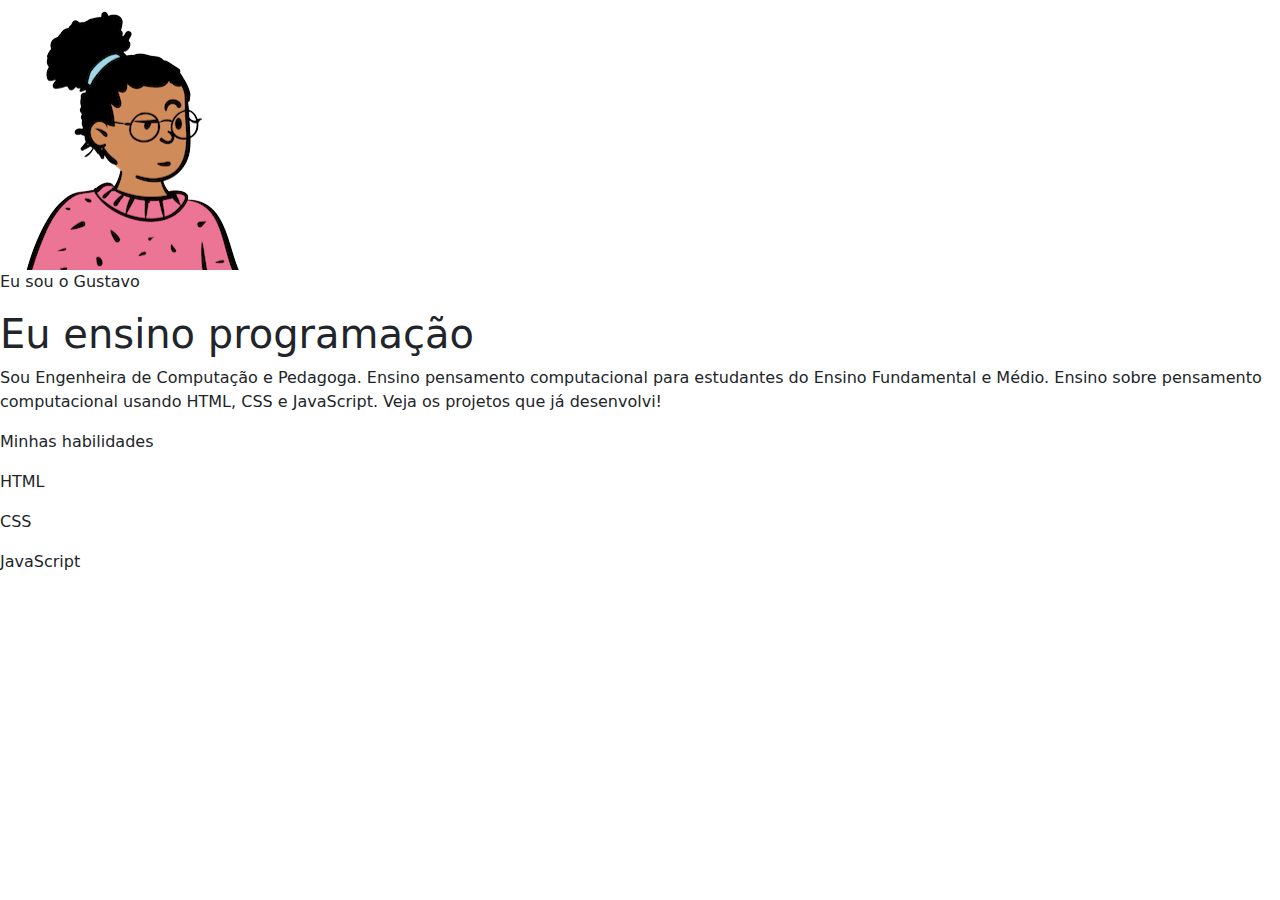
==== index.html @ 110b2adc "Add files via upload" ====
<!DOCTYPE html>
<html lang="pt-br">
<head>
    <meta charset="UTF-8">
    <meta http-equiv="X-UA-Compatible" content="IE=edge">
    <meta name="viewport" content="width=device-width, initial-scale=1.0">
    <link rel="stylesheet" href="style.css">
    <link href="https://cdn.jsdelivr.net/npm/bootstrap@5.3.3/dist/css/bootstrap.min.css" rel="stylesheet" integrity="sha384-QWTKZyjpPEjISv5WaRU9OFeRpok6YctnYmDr5pNlyT2bRjXh0JMhjY6hW+ALEwIH" crossorigin="anonymous">
    <title>Meu portfólio</title>
</head>
<body>
    <img src="imagens/avatar-perfil.png" alt="Avatar do Gustavo">
    <p>Eu sou o Gustavo</p>
    <h1>Eu ensino programação</h1>
    <p>Sou Engenheira de Computação e Pedagoga. Ensino pensamento computacional para estudantes do Ensino Fundamental e Médio. Ensino sobre pensamento computacional usando HTML, CSS e JavaScript. Veja os projetos que já desenvolvi!</p>
    <p>Minhas habilidades</p>
    <div>
        <p>HTML</p>
        <p>CSS</p>
        <p>JavaScript</p>
    </div>

    <script src="https://cdn.jsdelivr.net/npm/bootstrap@5.3.3/dist/js/bootstrap.bundle.min.js" integrity="sha384-YvpcrYf0tY3lHB60NNkmXc5s9fDVZLESaAA55NDzOxhy9GkcIdslK1eN7N6jIeHz" crossorigin="anonymous"></script>
</body>
</html>
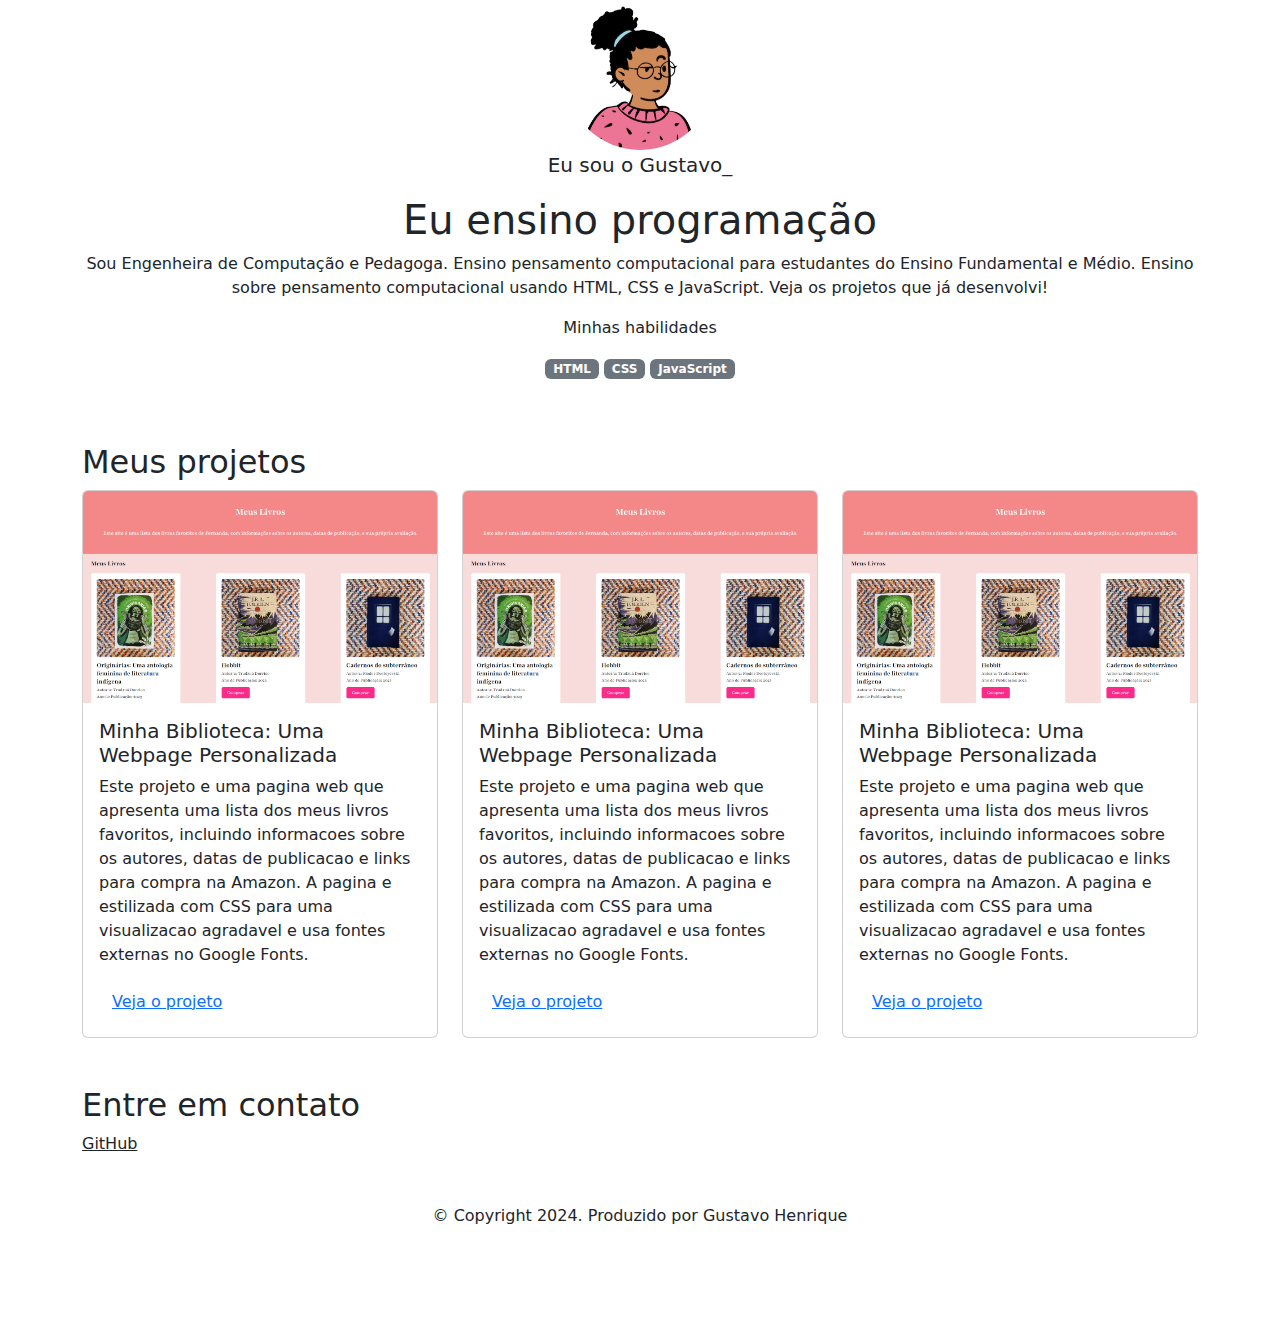
==== commit 0d73d2f3: "Add files via upload" ====
--- a/index.html
+++ b/index.html
@@ -9,17 +9,87 @@
     <title>Meu portfólio</title>
 </head>
 <body>
-    <img src="imagens/avatar-perfil.png" alt="Avatar do Gustavo">
-    <p>Eu sou o Gustavo</p>
+  <header class="container text-center">
+    <img class="rounded-circle" src="imagens/avatar-perfil.png" alt="Avatar do Gustavo" width="150px" height="150px">
+    <p class="lead">Eu sou o Gustavo_</p>
     <h1>Eu ensino programação</h1>
     <p>Sou Engenheira de Computação e Pedagoga. Ensino pensamento computacional para estudantes do Ensino Fundamental e Médio. Ensino sobre pensamento computacional usando HTML, CSS e JavaScript. Veja os projetos que já desenvolvi!</p>
     <p>Minhas habilidades</p>
     <div>
-        <p>HTML</p>
-        <p>CSS</p>
-        <p>JavaScript</p>
+        <p class="badge text-bg-secondary">HTML</p>
+        <p class="badge text-bg-secondary">CSS</p>
+        <p class="badge text-bg-secondary">JavaScript</p>
     </div>
 
     <script src="https://cdn.jsdelivr.net/npm/bootstrap@5.3.3/dist/js/bootstrap.bundle.min.js" integrity="sha384-YvpcrYf0tY3lHB60NNkmXc5s9fDVZLESaAA55NDzOxhy9GkcIdslK1eN7N6jIeHz" crossorigin="anonymous"></script>
+    </header>
+    
+    <main class="container mt-5">
+      <h2>Meus projetos</h2>
+      <div class="row">
+        <!-- Projeto 1 -->
+        <div class="col-md-4">
+          <div class="card">
+  <img src="imagens/projeto-1.png" class="card-img-top" alt="imagem do projeto">
+  <div class="card-body">
+    <h5 class="card-title">Minha Biblioteca: Uma Webpage Personalizada</h5>
+    <p class="card-text">Este projeto e uma pagina web que apresenta uma lista dos meus livros favoritos, incluindo informacoes sobre os autores, datas de publicacao e links para compra na Amazon. A pagina e estilizada com CSS para uma visualizacao agradavel e usa fontes externas no Google Fonts.</p>
+    <button type="button" class="btn btn-link" data-bs-toggle="modal" data-bs-target="#Modal1">Veja o projeto</button>
+  </div>
+</div>
+        </div>
+        <!-- Projeto 2 -->
+        <div class="col-md-4">
+          <div class="card">
+  <img src="imagens/projeto-1.png" class="card-img-top" alt="imagem do projeto">
+  <div class="card-body">
+    <h5 class="card-title">Minha Biblioteca: Uma Webpage Personalizada</h5>
+    <p class="card-text">Este projeto e uma pagina web que apresenta uma lista dos meus livros favoritos, incluindo informacoes sobre os autores, datas de publicacao e links para compra na Amazon. A pagina e estilizada com CSS para uma visualizacao agradavel e usa fontes externas no Google Fonts.</p>
+    <button type="button" class="btn btn-link" data-bs-toggle="modal" data-bs-target="#Modal2">Veja o projeto</button>
+  </div>
+</div>
+        </div>
+        
+        <!-- Projeto 3 -->
+        <div class="col-md-4">
+          <div class="card">
+  <img src="imagens/projeto-1.png" class="card-img-top" alt="imagem do projeto">
+  <div class="card-body">
+    <h5 class="card-title">Minha Biblioteca: Uma Webpage Personalizada</h5>
+    <p class="card-text">Este projeto e uma pagina web que apresenta uma lista dos meus livros favoritos, incluindo informacoes sobre os autores, datas de publicacao e links para compra na Amazon. A pagina e estilizada com CSS para uma visualizacao agradavel e usa fontes externas no Google Fonts.</p>
+    <button type="button" class="btn btn-link" data-bs-toggle="modal" data-bs-target="#Modal3">Veja o projeto</button>
+  </div>
+</div>
+        </div>
+        
+      </div>
+    </main>
+    <!--Modal 1-->
+    <div class="modal" id="Modal1" tabindex="-1">
+  <div class="modal-dialog">
+    <div class="modal-content">
+      <div class="modal-header">
+        <h5 class="modal-title">Minha Biblioteca: Uma Webpage Personalizada</h5>
+        <button type="button" class="btn-close" data-bs-dismiss="modal" aria-label="Close"></button>
+      </div>
+      <div class="modal-body">
+        <p>Modal body text goes here.</p>
+        <img src="imagens/projeto-1.png" alt="Imagem representativa">
+      </div>
+      <div class="modal-footer">
+        <a href="">Ver projeto ao vivo</a>
+        <a href="">Ver codigo do projeto</a>
+      </div>
+    </div>
+  </div>
+</div>
+    
+    <footer class="container py-5">
+      <h2>Entre em contato</h2>
+      <div>
+        <a href="https://github.com/morkzzz">GitHub</a>
+        <p class="my-5 text-center">© Copyright 2024. Produzido por Gustavo Henrique</p>
+      </div>
+    </footer>
 </body>
 </html>--- a/style.css
+++ b/style.css
@@ -0,0 +1,25 @@
+@import url('https://fonts.googleapis.com/css2?family=Chakra+Petch:ital,wght@0,300;0,400;0,500;0,600;0,700;1,300;1,400;1,500;1,600;1,700&display=swap');
+</style>
+
+:root{
+  --cor-principal:  #6E859F;
+  --cor-secundaria:  #284260;
+  --cor-destaque:  #C92BFC;
+}
+
+body{
+  font-family: 'Chakra Petch', Sans-Serif;
+}
+
+h1, h2, h5{
+  color: var(--cor-secundaria);
+  font-weight: 700;
+}
+
+footer a{
+  color: var(--cor-principal);
+}
+
+footer a:houver{
+  color: var(--cor-destaque);
+}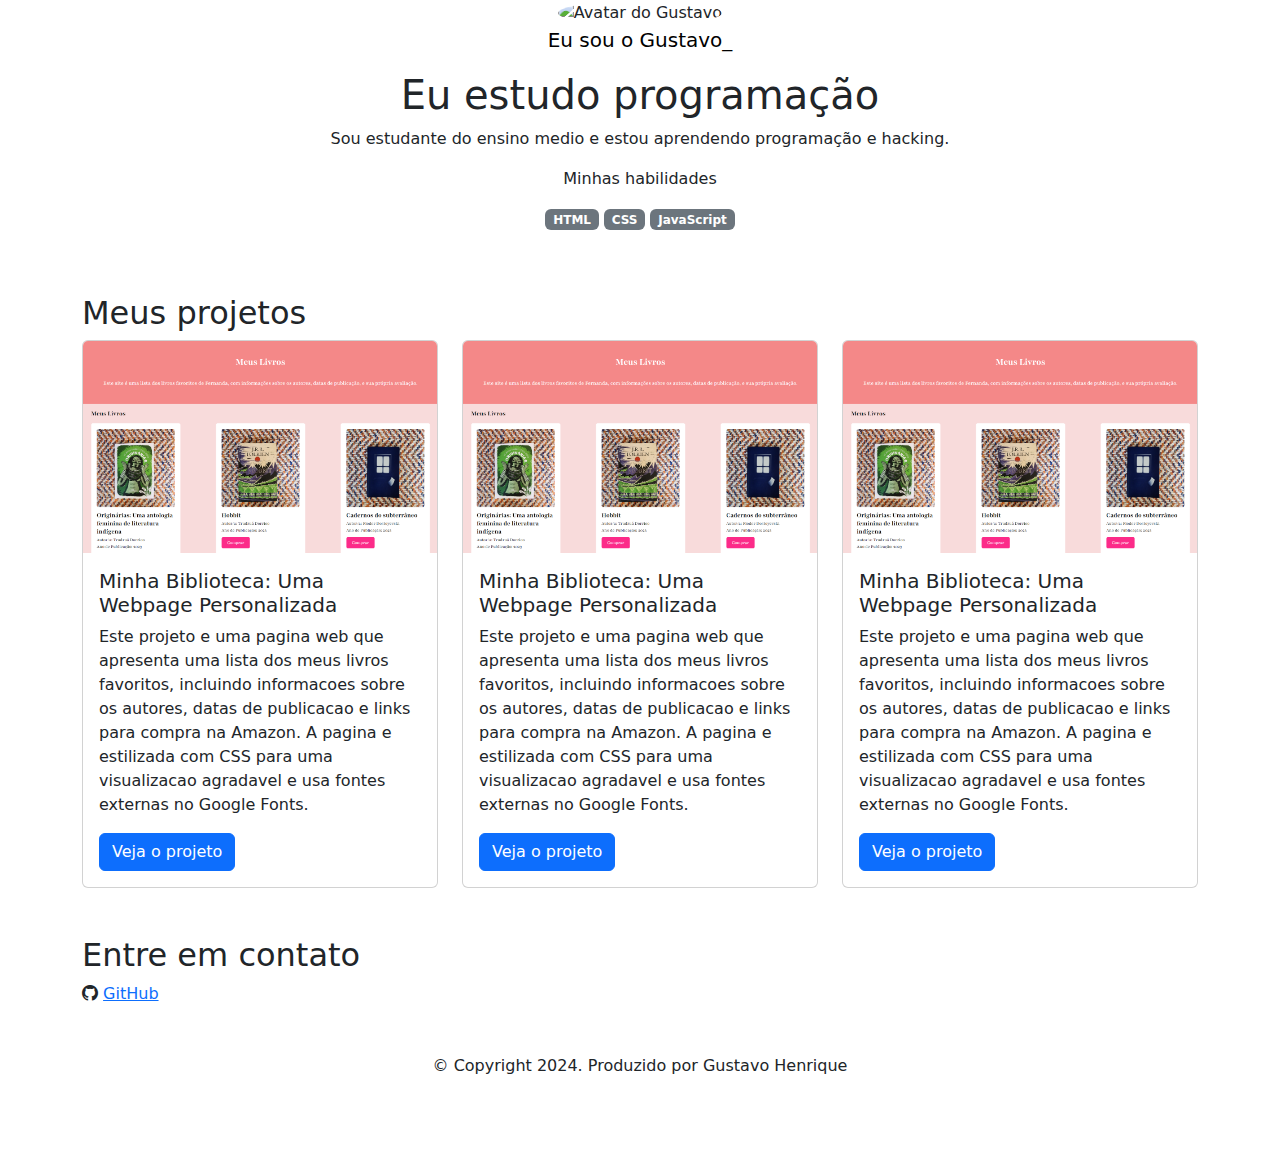
==== commit ecb65b92: "Add files via upload" ====
--- a/index.html
+++ b/index.html
@@ -6,14 +6,16 @@
     <meta name="viewport" content="width=device-width, initial-scale=1.0">
     <link rel="stylesheet" href="style.css">
     <link href="https://cdn.jsdelivr.net/npm/bootstrap@5.3.3/dist/css/bootstrap.min.css" rel="stylesheet" integrity="sha384-QWTKZyjpPEjISv5WaRU9OFeRpok6YctnYmDr5pNlyT2bRjXh0JMhjY6hW+ALEwIH" crossorigin="anonymous">
+    <link rel="stylesheet" href="https://cdn.jsdelivr.net/npm/bootstrap-icons@1.11.3/font/bootstrap-icons.min.css">
     <title>Meu portfólio</title>
 </head>
 <body>
+  
   <header class="container text-center">
-    <img class="rounded-circle" src="imagens/avatar-perfil.png" alt="Avatar do Gustavo" width="150px" height="150px">
+    <img class="rounded-circle" src="imagens/2233.jpg" alt="Avatar do Gustavo" width="125px" height="125px">
     <p class="lead">Eu sou o Gustavo_</p>
-    <h1>Eu ensino programação</h1>
-    <p>Sou Engenheira de Computação e Pedagoga. Ensino pensamento computacional para estudantes do Ensino Fundamental e Médio. Ensino sobre pensamento computacional usando HTML, CSS e JavaScript. Veja os projetos que já desenvolvi!</p>
+    <h1>Eu estudo programação</h1>
+    <p>Sou estudante do ensino medio e estou aprendendo programação e hacking.</p>
     <p>Minhas habilidades</p>
     <div>
         <p class="badge text-bg-secondary">HTML</p>
@@ -34,7 +36,7 @@
   <div class="card-body">
     <h5 class="card-title">Minha Biblioteca: Uma Webpage Personalizada</h5>
     <p class="card-text">Este projeto e uma pagina web que apresenta uma lista dos meus livros favoritos, incluindo informacoes sobre os autores, datas de publicacao e links para compra na Amazon. A pagina e estilizada com CSS para uma visualizacao agradavel e usa fontes externas no Google Fonts.</p>
-    <button type="button" class="btn btn-link" data-bs-toggle="modal" data-bs-target="#Modal1">Veja o projeto</button>
+    <button type="button" class="btn btn-primary" data-bs-toggle="modal" data-bs-target="#Modal1">Veja o projeto</button>
   </div>
 </div>
         </div>
@@ -45,7 +47,7 @@
   <div class="card-body">
     <h5 class="card-title">Minha Biblioteca: Uma Webpage Personalizada</h5>
     <p class="card-text">Este projeto e uma pagina web que apresenta uma lista dos meus livros favoritos, incluindo informacoes sobre os autores, datas de publicacao e links para compra na Amazon. A pagina e estilizada com CSS para uma visualizacao agradavel e usa fontes externas no Google Fonts.</p>
-    <button type="button" class="btn btn-link" data-bs-toggle="modal" data-bs-target="#Modal2">Veja o projeto</button>
+    <button type="button" class="btn btn-primary" data-bs-toggle="modal" data-bs-target="#Modal2">Veja o projeto</button>
   </div>
 </div>
         </div>
@@ -57,7 +59,7 @@
   <div class="card-body">
     <h5 class="card-title">Minha Biblioteca: Uma Webpage Personalizada</h5>
     <p class="card-text">Este projeto e uma pagina web que apresenta uma lista dos meus livros favoritos, incluindo informacoes sobre os autores, datas de publicacao e links para compra na Amazon. A pagina e estilizada com CSS para uma visualizacao agradavel e usa fontes externas no Google Fonts.</p>
-    <button type="button" class="btn btn-link" data-bs-toggle="modal" data-bs-target="#Modal3">Veja o projeto</button>
+    <button type="button" class="btn btn-primary" data-bs-toggle="modal" data-bs-target="#Modal3">Veja o projeto</button>
   </div>
 </div>
         </div>
@@ -74,22 +76,64 @@
       </div>
       <div class="modal-body">
         <p>Modal body text goes here.</p>
-        <img src="imagens/projeto-1.png" alt="Imagem representativa">
+        <img src="imagens/projeto-1.png" alt="Imagem representativa" width="311px" height="200px">
       </div>
       <div class="modal-footer">
-        <a href="">Ver projeto ao vivo</a>
-        <a href="">Ver codigo do projeto</a>
+        <a href=""><button type="button" class="btn btn-primary">Sair</button></a>
+        <a href=""><button type="button" class="btn btn-primary">Ver Projeto</button></a>
       </div>
     </div>
   </div>
 </div>
+
+<!--modal 2-->
+<div class="modal" id="Modal2" tabindex="-1">
+  <div class="modal-dialog">
+    <div class="modal-content">
+      <div class="modal-header">
+        <h5 class="modal-title">Minha Biblioteca: Uma Webpage Personalizada</h5>
+        <button type="button" class="btn-close" data-bs-dismiss="modal" aria-label="Close"></button>
+      </div>
+      <div class="modal-body">
+        <p>Modal body text goes here.</p>
+        <img src="imagens/projeto-1.png" alt="Imagem representativa" width="311px" height="200px">
+      </div>
+      <div class="modal-footer">
+        <a href=""><button type="button" class="btn btn-primary">Sair</button></a>
+        <a href=""><button type="button" class="btn btn-primary">Ver Projeto</button></a>
+      </div>
+    </div>
+  </div>
+</div>
+
+<!--modal 3-->
+<div class="modal" id="Modal3" tabindex="-1">
+  <div class="modal-dialog">
+    <div class="modal-content">
+      <div class="modal-header">
+        <h5 class="modal-title">Minha Biblioteca: Uma Webpage Personalizada</h5>
+        <button type="button" class="btn-close" data-bs-dismiss="modal" aria-label="Close"></button>
+      </div>
+      <div class="modal-body">
+        <p>Modal body text goes here.</p>
+        <img src="imagens/projeto-1.png" alt="Imagem representativa" width="311px" height="200px">
+      </div>
+      <div class="modal-footer">
+        <a href=""><button type="button" class="btn btn-primary">Sair</button></a>
+        <a href=""><button type="button" class="btn btn-primary">Ver Projeto</button></a>
+      </div>
+    </div>
+  </div>
+</div>
+
     
     <footer class="container py-5">
       <h2>Entre em contato</h2>
       <div>
+        <i class="bi bi-github"></i>
         <a href="https://github.com/morkzzz">GitHub</a>
+        </div>
         <p class="my-5 text-center">© Copyright 2024. Produzido por Gustavo Henrique</p>
-      </div>
     </footer>
 </body>
 </html>--- a/style.css
+++ b/style.css
@@ -1,25 +1,30 @@
 @import url('https://fonts.googleapis.com/css2?family=Chakra+Petch:ital,wght@0,300;0,400;0,500;0,600;0,700;1,300;1,400;1,500;1,600;1,700&display=swap');
-</style>
 
-:root{
-  --cor-principal:  #6E859F;
-  --cor-secundaria:  #284260;
-  --cor-destaque:  #C92BFC;
+:root {
+  --cor-principal: #6E859F;
+  --cor-secundaria: #284260;
+  --cor-destaque: black;
 }
 
-body{
+body {
   font-family: 'Chakra Petch', Sans-Serif;
+  color: var(--cor-principal);
 }
 
-h1, h2, h5{
+h1, h2, h5 {
   color: var(--cor-secundaria);
   font-weight: 700;
 }
 
-footer a{
+.lead, .btn-link {
+  color: var(--cor-destaque);
+  font-weight: 700;
+}
+
+footer a, .btn-link:houver {
   color: var(--cor-principal);
 }
 
-footer a:houver{
+a:houver {
   color: var(--cor-destaque);
 }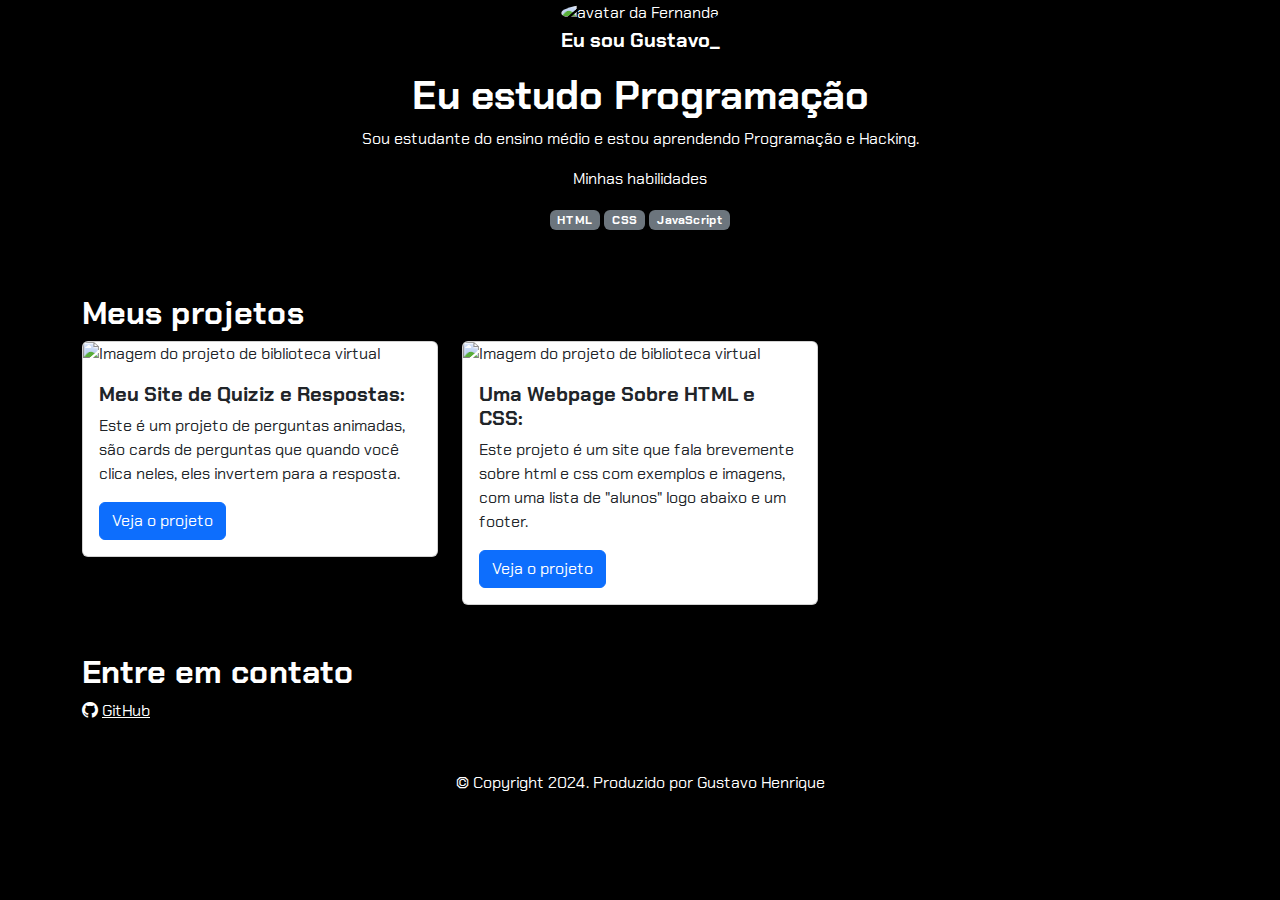
==== commit 2120cfae: "Add files via upload" ====
--- a/index.html
+++ b/index.html
@@ -1,139 +1,136 @@
 <!DOCTYPE html>
 <html lang="pt-br">
+
 <head>
-    <meta charset="UTF-8">
-    <meta http-equiv="X-UA-Compatible" content="IE=edge">
-    <meta name="viewport" content="width=device-width, initial-scale=1.0">
-    <link rel="stylesheet" href="style.css">
-    <link href="https://cdn.jsdelivr.net/npm/bootstrap@5.3.3/dist/css/bootstrap.min.css" rel="stylesheet" integrity="sha384-QWTKZyjpPEjISv5WaRU9OFeRpok6YctnYmDr5pNlyT2bRjXh0JMhjY6hW+ALEwIH" crossorigin="anonymous">
-    <link rel="stylesheet" href="https://cdn.jsdelivr.net/npm/bootstrap-icons@1.11.3/font/bootstrap-icons.min.css">
-    <title>Meu portfólio</title>
+  <meta charset="UTF-8">
+  <meta name="viewport" content="width=device-width, initial-scale=1.0">
+  <link href="https://cdn.jsdelivr.net/npm/bootstrap@5.3.2/dist/css/bootstrap.min.css" rel="stylesheet">
+  <link rel="stylesheet" href="https://cdn.jsdelivr.net/npm/bootstrap-icons@1.11.3/font/bootstrap-icons.min.css">
+  <link rel="stylesheet" href="style.css">
+  <title>Meu portfólio</title>
 </head>
+
 <body>
-  
   <header class="container text-center">
-    <img class="rounded-circle" src="imagens/2233.jpg" alt="Avatar do Gustavo" width="125px" height="125px">
-    <p class="lead">Eu sou o Gustavo_</p>
-    <h1>Eu estudo programação</h1>
-    <p>Sou estudante do ensino medio e estou aprendendo programação e hacking.</p>
-    <p>Minhas habilidades</p>
+    <img src="img/2233.jpg" alt="avatar da Fernanda" class="rounded-circle" width="150" height="150"
+    srcset="">
+    <p class="lead">
+      Eu sou Gustavo_
+    </p>
+    <h1>Eu estudo Programação</h1>
+    <p>
+      Sou estudante do ensino médio e estou aprendendo Programação e Hacking.
+    </p>
+    <p>
+      Minhas habilidades
+    </p>
     <div>
-        <p class="badge text-bg-secondary">HTML</p>
-        <p class="badge text-bg-secondary">CSS</p>
-        <p class="badge text-bg-secondary">JavaScript</p>
+      <p class="badge bg-secondary">
+        HTML
+      </p>
+      <p class="badge bg-secondary">
+        CSS
+      </p>
+      <p class="badge bg-secondary">
+        JavaScript
+      </p>
     </div>
+  </header>
+  <main class="container mt-5">
+    <h2>Meus projetos</h2>
+    <div class="row">
 
-    <script src="https://cdn.jsdelivr.net/npm/bootstrap@5.3.3/dist/js/bootstrap.bundle.min.js" integrity="sha384-YvpcrYf0tY3lHB60NNkmXc5s9fDVZLESaAA55NDzOxhy9GkcIdslK1eN7N6jIeHz" crossorigin="anonymous"></script>
-    </header>
-    
-    <main class="container mt-5">
-      <h2>Meus projetos</h2>
-      <div class="row">
-        <!-- Projeto 1 -->
-        <div class="col-md-4">
-          <div class="card">
-  <img src="imagens/projeto-1.png" class="card-img-top" alt="imagem do projeto">
-  <div class="card-body">
-    <h5 class="card-title">Minha Biblioteca: Uma Webpage Personalizada</h5>
-    <p class="card-text">Este projeto e uma pagina web que apresenta uma lista dos meus livros favoritos, incluindo informacoes sobre os autores, datas de publicacao e links para compra na Amazon. A pagina e estilizada com CSS para uma visualizacao agradavel e usa fontes externas no Google Fonts.</p>
-    <button type="button" class="btn btn-primary" data-bs-toggle="modal" data-bs-target="#Modal1">Veja o projeto</button>
-  </div>
-</div>
+      <!-- Projeto 1 -->
+      <div class="col-md-4">
+        <div class="card">
+          <img src="img/IMG-202.jpg" class="card-img-top" alt="Imagem do projeto de biblioteca virtual">
+          <div class="card-body">
+            <h5 class="card-title">Meu Site de Quiziz e Respostas:</h5>
+            <p class="card-text">
+              Este é um projeto de perguntas animadas, são cards de perguntas que quando você clica neles, eles invertem para a resposta.
+            </p>
+            <button type="button" class="btn btn-primary" data-bs-toggle="modal" data-bs-target="#modal1">Veja
+              o projeto</button>
+          </div>
         </div>
-        <!-- Projeto 2 -->
-        <div class="col-md-4">
-          <div class="card">
-  <img src="imagens/projeto-1.png" class="card-img-top" alt="imagem do projeto">
-  <div class="card-body">
-    <h5 class="card-title">Minha Biblioteca: Uma Webpage Personalizada</h5>
-    <p class="card-text">Este projeto e uma pagina web que apresenta uma lista dos meus livros favoritos, incluindo informacoes sobre os autores, datas de publicacao e links para compra na Amazon. A pagina e estilizada com CSS para uma visualizacao agradavel e usa fontes externas no Google Fonts.</p>
-    <button type="button" class="btn btn-primary" data-bs-toggle="modal" data-bs-target="#Modal2">Veja o projeto</button>
-  </div>
-</div>
+      </div>
+      <!-- Projeto 2 -->
+      <div class="col-md-4">
+        <div class="card">
+          <img src="img/IMG-2024.jpg" class="card-img-top" alt="Imagem do projeto de biblioteca virtual">
+          <div class="card-body">
+            <h5 class="card-title">Uma Webpage Sobre HTML e CSS:</h5>
+            <p class="card-text">
+              Este projeto é um site que fala brevemente sobre html e css com exemplos e imagens, com uma lista de "alunos" logo abaixo e um footer.
+            </p>
+            <button type="button" class="btn btn-primary" data-bs-toggle="modal" data-bs-target="#modal2">Veja
+              o projeto</button>
+          </div>
         </div>
-        
-        <!-- Projeto 3 -->
-        <div class="col-md-4">
-          <div class="card">
-  <img src="imagens/projeto-1.png" class="card-img-top" alt="imagem do projeto">
-  <div class="card-body">
-    <h5 class="card-title">Minha Biblioteca: Uma Webpage Personalizada</h5>
-    <p class="card-text">Este projeto e uma pagina web que apresenta uma lista dos meus livros favoritos, incluindo informacoes sobre os autores, datas de publicacao e links para compra na Amazon. A pagina e estilizada com CSS para uma visualizacao agradavel e usa fontes externas no Google Fonts.</p>
-    <button type="button" class="btn btn-primary" data-bs-toggle="modal" data-bs-target="#Modal3">Veja o projeto</button>
-  </div>
-</div>
+      </div>
+
+    </div>
+  </main>
+
+  <!-- Modal 1 -->
+  <div class="modal" id="modal1" tabindex="-1">
+    <div class="modal-dialog">
+      <div class="modal-content">
+        <div class="modal-header">
+          <h5 class="modal-title">Meu Site de Quiziz e Respostas:</h5>
+          <button type="button" class="btn-close" data-bs-dismiss="modal" aria-label="Close"></button>
         </div>
-        
-      </div>
-    </main>
-    <!--Modal 1-->
-    <div class="modal" id="Modal1" tabindex="-1">
-  <div class="modal-dialog">
-    <div class="modal-content">
-      <div class="modal-header">
-        <h5 class="modal-title">Minha Biblioteca: Uma Webpage Personalizada</h5>
-        <button type="button" class="btn-close" data-bs-dismiss="modal" aria-label="Close"></button>
-      </div>
-      <div class="modal-body">
-        <p>Modal body text goes here.</p>
-        <img src="imagens/projeto-1.png" alt="Imagem representativa" width="311px" height="200px">
-      </div>
-      <div class="modal-footer">
-        <a href=""><button type="button" class="btn btn-primary">Sair</button></a>
-        <a href=""><button type="button" class="btn btn-primary">Ver Projeto</button></a>
+        <div class="modal-body">
+          <p>
+            O projeto é uma página web criada com HTML e CSS, destinada a exibir uma lista de perguntas e respostas. O objetivo é criar um ambiente virtual onde seja possível aprender mais sobre conhecimentos gerais, fornecendo uma resposta breve de cada pergunta.
+          </p>
+          <img src="img/IMG-202.jpg" alt="Imagem representativa do projeto de uma biblioteca online" width="100%">
+        </div>
+        <div class="modal-footer">
+          <a href="https://morkzzz.github.io/3tri/"><button type="button" class="btn btn-primary">Ver projeto ao vivo</button></a>
+          <a href="https://github.com/morkzzz/3tri.git"><button type="button" class="btn btn-primary">Ver código do projeto</button></a>
+        </div>
       </div>
     </div>
   </div>
-</div>
 
-<!--modal 2-->
-<div class="modal" id="Modal2" tabindex="-1">
-  <div class="modal-dialog">
-    <div class="modal-content">
-      <div class="modal-header">
-        <h5 class="modal-title">Minha Biblioteca: Uma Webpage Personalizada</h5>
-        <button type="button" class="btn-close" data-bs-dismiss="modal" aria-label="Close"></button>
-      </div>
-      <div class="modal-body">
-        <p>Modal body text goes here.</p>
-        <img src="imagens/projeto-1.png" alt="Imagem representativa" width="311px" height="200px">
-      </div>
-      <div class="modal-footer">
-        <a href=""><button type="button" class="btn btn-primary">Sair</button></a>
-        <a href=""><button type="button" class="btn btn-primary">Ver Projeto</button></a>
+
+  <!--modal 2-->
+  <div class="modal" id="modal2" tabindex="-1">
+    <div class="modal-dialog">
+      <div class="modal-content">
+        <div class="modal-header">
+          <h5 class="modal-title">Minha Biblioteca: Uma Webpage Personalizada</h5>
+          <button type="button" class="btn-close" data-bs-dismiss="modal" aria-label="Close"></button>
+        </div>
+        <div class="modal-body">
+          <p>
+            O projeto é uma página web criada com HTML e CSS, destinada a exibir uma webpage sobre html e css com exemplos e imagens, logo abaixo uma lista de "alunos".
+          </p>
+          <img src="img/IMG-2024.jpg" alt="Imagem representativa do projeto de uma biblioteca online" width="100%">
+        </div>
+        <div class="modal-footer">
+          <a href="https://morkzzz.github.io/estudo/"><button type="button" class="btn btn-primary">Ver projeto ao vivo</button></a>
+          <a href="https://github.com/morkzzz/estudo.git"><button type="button" class="btn btn-primary">Ver código do projeto</button></a>
+        </div>
       </div>
     </div>
   </div>
-</div>
 
-<!--modal 3-->
-<div class="modal" id="Modal3" tabindex="-1">
-  <div class="modal-dialog">
-    <div class="modal-content">
-      <div class="modal-header">
-        <h5 class="modal-title">Minha Biblioteca: Uma Webpage Personalizada</h5>
-        <button type="button" class="btn-close" data-bs-dismiss="modal" aria-label="Close"></button>
-      </div>
-      <div class="modal-body">
-        <p>Modal body text goes here.</p>
-        <img src="imagens/projeto-1.png" alt="Imagem representativa" width="311px" height="200px">
-      </div>
-      <div class="modal-footer">
-        <a href=""><button type="button" class="btn btn-primary">Sair</button></a>
-        <a href=""><button type="button" class="btn btn-primary">Ver Projeto</button></a>
-      </div>
+
+
+  <footer class="container py-5">
+    <h2>Entre em contato</h2>
+    <div>
+      <i class="bi bi-github"></i>
+      <a href="https://github.com/morkzzz">GitHub</a>
     </div>
-  </div>
-</div>
+    <p class="my-5 text-center">
+      © Copyright 2024. Produzido por Gustavo Henrique
+    </p>
+  </footer>
 
-    
-    <footer class="container py-5">
-      <h2>Entre em contato</h2>
-      <div>
-        <i class="bi bi-github"></i>
-        <a href="https://github.com/morkzzz">GitHub</a>
-        </div>
-        <p class="my-5 text-center">© Copyright 2024. Produzido por Gustavo Henrique</p>
-    </footer>
+  <script src="https://cdn.jsdelivr.net/npm/bootstrap@5.3.2/dist/js/bootstrap.bundle.min.js"></script>
 </body>
+
 </html>--- a/style.css
+++ b/style.css
@@ -3,28 +3,33 @@
 :root {
   --cor-principal: #6E859F;
   --cor-secundaria: #284260;
-  --cor-destaque: black;
+  --cor-destaque: #C92BFC;
 }
 
 body {
-  font-family: 'Chakra Petch', Sans-Serif;
-  color: var(--cor-principal);
+  font-family: 'Chakra Petch', sans-serif;
+  background-color: black;
+  color: white;
 }
 
 h1, h2, h5 {
-  color: var(--cor-secundaria);
+  color: white;
   font-weight: 700;
 }
 
-.lead, .btn-link {
-  color: var(--cor-destaque);
+footer a {
+  color: white;
+}
+
+footer a:hover {
+  color: green;
+}
+
+.lead {
+  color: white;
   font-weight: 700;
 }
 
-footer a, .btn-link:houver {
-  color: var(--cor-principal);
+.modal, .modal-title {
+  color: black;
 }
-
-a:houver {
-  color: var(--cor-destaque);
-}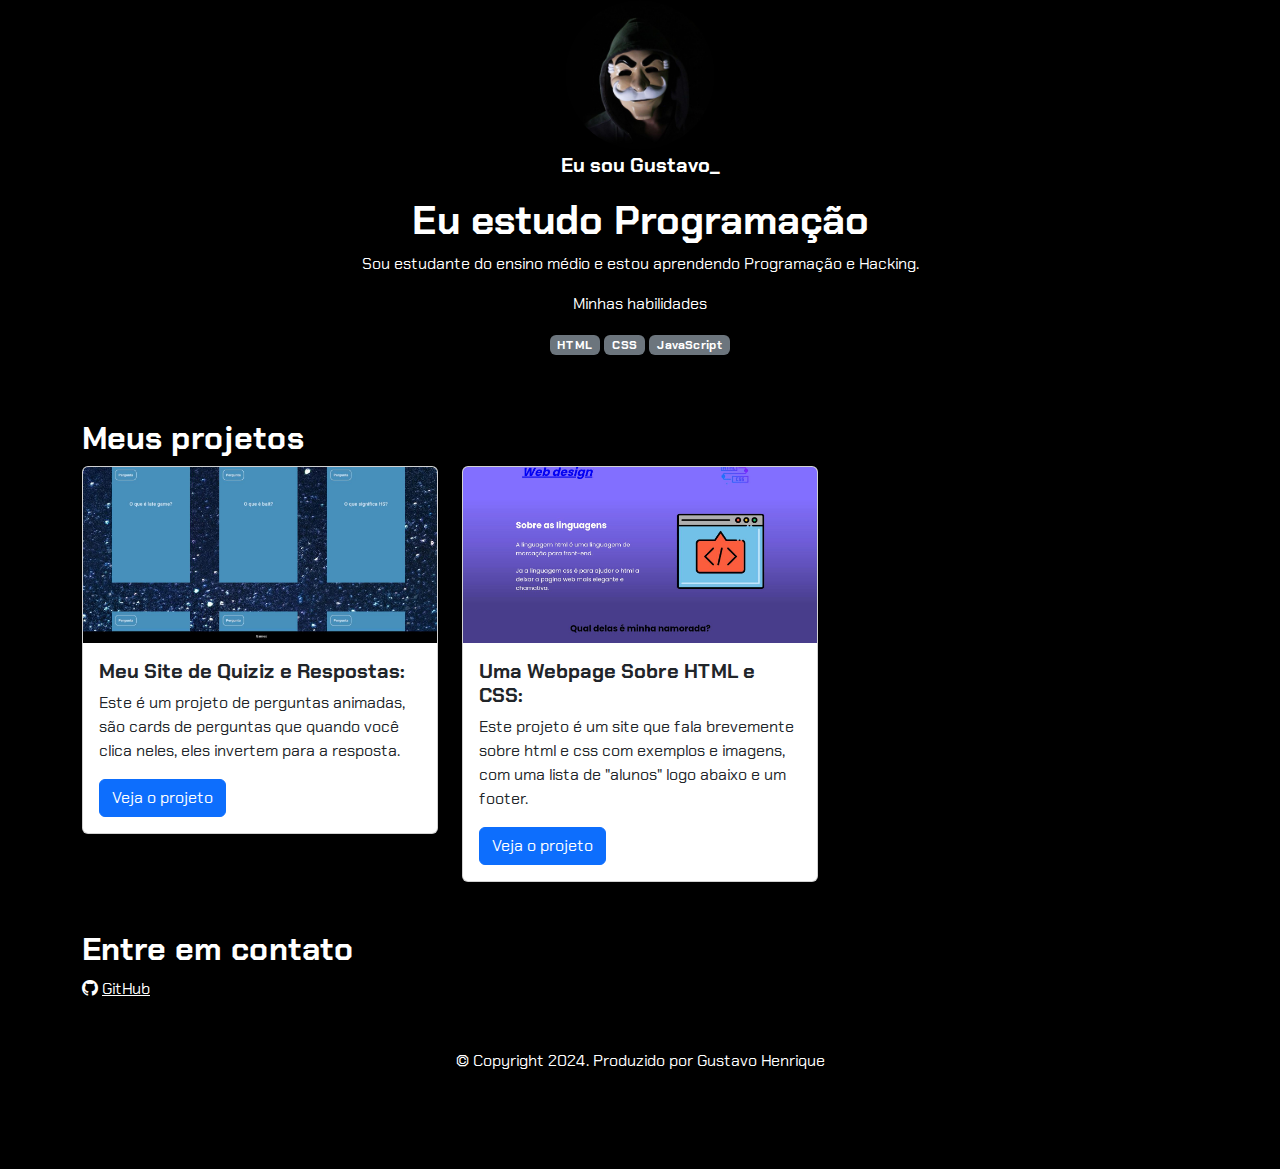
==== commit c6dc4756: "Add files via upload" ====
--- a/index.html
+++ b/index.html
@@ -12,7 +12,7 @@
 
 <body>
   <header class="container text-center">
-    <img src="img/2233.jpg" alt="avatar da Fernanda" class="rounded-circle" width="150" height="150"
+    <img src="2233.jpg" alt="avatar do Gustavo" class="rounded-circle" width="150" height="150"
     srcset="">
     <p class="lead">
       Eu sou Gustavo_
@@ -43,7 +43,7 @@
       <!-- Projeto 1 -->
       <div class="col-md-4">
         <div class="card">
-          <img src="img/IMG-202.jpg" class="card-img-top" alt="Imagem do projeto de biblioteca virtual">
+          <img src="IMG-202.jpg" class="card-img-top" alt="Imagem do projeto">
           <div class="card-body">
             <h5 class="card-title">Meu Site de Quiziz e Respostas:</h5>
             <p class="card-text">
@@ -57,7 +57,7 @@
       <!-- Projeto 2 -->
       <div class="col-md-4">
         <div class="card">
-          <img src="img/IMG-2024.jpg" class="card-img-top" alt="Imagem do projeto de biblioteca virtual">
+          <img src="IMG-2024.jpg" class="card-img-top" alt="Imagem do projeto">
           <div class="card-body">
             <h5 class="card-title">Uma Webpage Sobre HTML e CSS:</h5>
             <p class="card-text">
@@ -84,7 +84,7 @@
           <p>
             O projeto é uma página web criada com HTML e CSS, destinada a exibir uma lista de perguntas e respostas. O objetivo é criar um ambiente virtual onde seja possível aprender mais sobre conhecimentos gerais, fornecendo uma resposta breve de cada pergunta.
           </p>
-          <img src="img/IMG-202.jpg" alt="Imagem representativa do projeto de uma biblioteca online" width="100%">
+          <img src="IMG-202.jpg" alt="Imagem representativa do projeto" width="100%">
         </div>
         <div class="modal-footer">
           <a href="https://morkzzz.github.io/3tri/"><button type="button" class="btn btn-primary">Ver projeto ao vivo</button></a>
@@ -107,7 +107,7 @@
           <p>
             O projeto é uma página web criada com HTML e CSS, destinada a exibir uma webpage sobre html e css com exemplos e imagens, logo abaixo uma lista de "alunos".
           </p>
-          <img src="img/IMG-2024.jpg" alt="Imagem representativa do projeto de uma biblioteca online" width="100%">
+          <img src="IMG-2024.jpg" alt="Imagem representativa do projeto" width="100%">
         </div>
         <div class="modal-footer">
           <a href="https://morkzzz.github.io/estudo/"><button type="button" class="btn btn-primary">Ver projeto ao vivo</button></a>
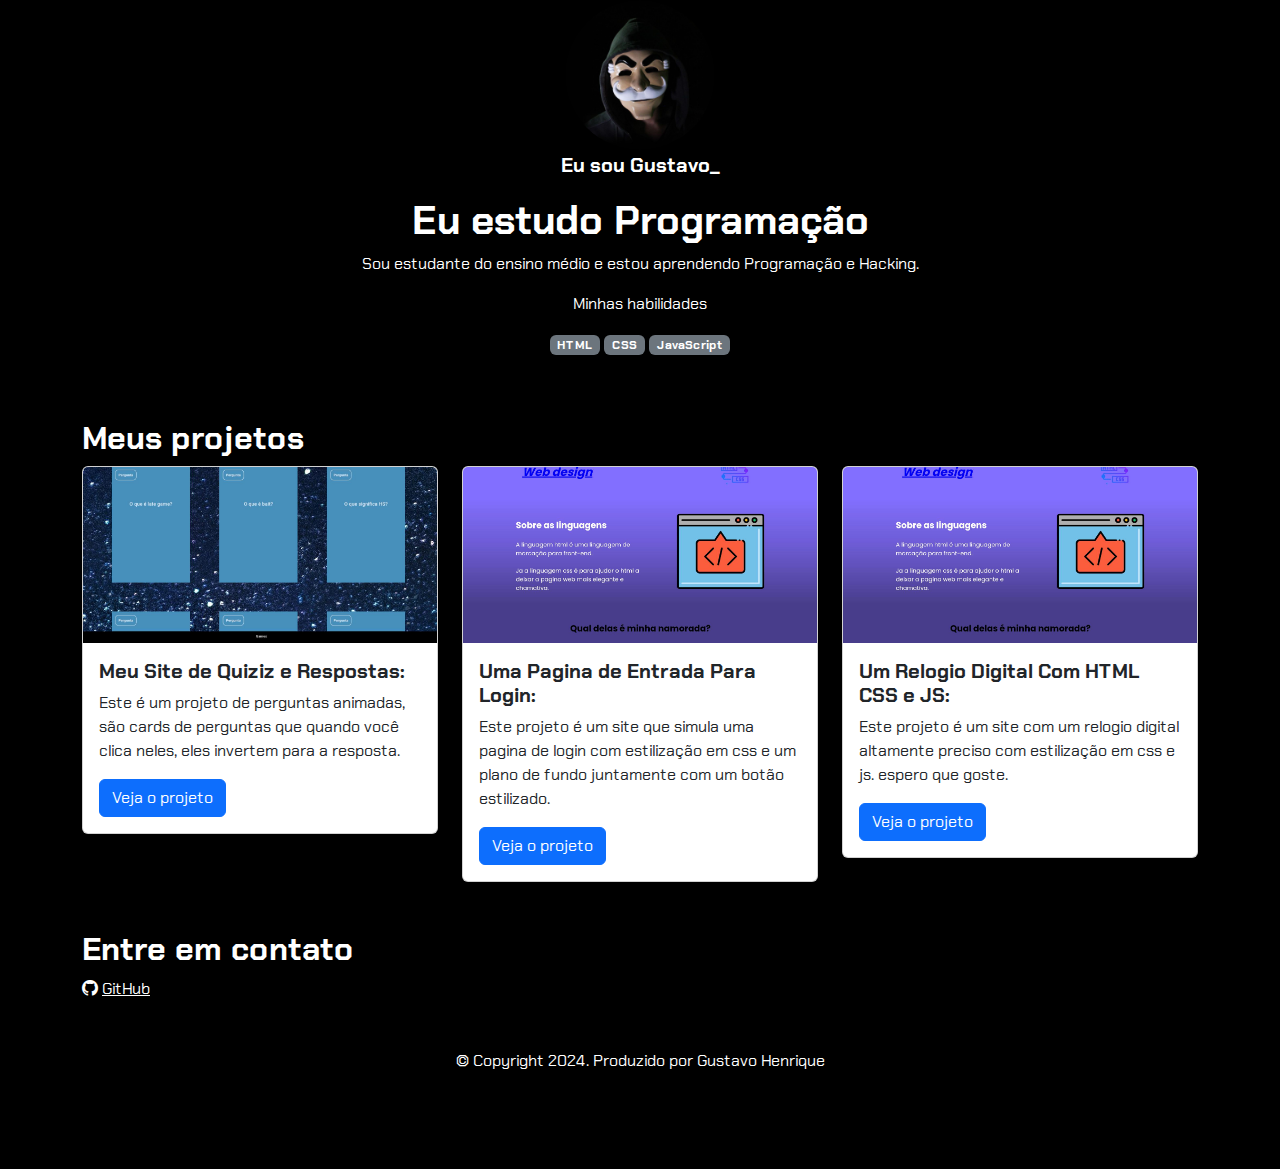
==== commit f0c8a7e7: "Add files via upload" ====
--- a/index.html
+++ b/index.html
@@ -59,11 +59,26 @@
         <div class="card">
           <img src="IMG-2024.jpg" class="card-img-top" alt="Imagem do projeto">
           <div class="card-body">
-            <h5 class="card-title">Uma Webpage Sobre HTML e CSS:</h5>
+            <h5 class="card-title">Uma Pagina de Entrada Para Login:</h5>
             <p class="card-text">
-              Este projeto é um site que fala brevemente sobre html e css com exemplos e imagens, com uma lista de "alunos" logo abaixo e um footer.
+              Este projeto é um site que simula uma pagina de login com estilização em css e um plano de fundo juntamente com um botão estilizado.
             </p>
             <button type="button" class="btn btn-primary" data-bs-toggle="modal" data-bs-target="#modal2">Veja
+              o projeto</button>
+          </div>
+        </div>
+      </div>
+
+      <!--Progeto 3-->
+      <div class="col-md-4">
+        <div class="card">
+          <img src="IMG-2024.jpg" class="card-img-top" alt="Imagem do projeto">
+          <div class="card-body">
+            <h5 class="card-title">Um Relogio Digital Com HTML CSS e JS:</h5>
+            <p class="card-text">
+              Este projeto é um site com um relogio digital altamente preciso com estilização em css e js. espero que goste.
+            </p>
+            <button type="button" class="btn btn-primary" data-bs-toggle="modal" data-bs-target="#modal3">Veja
               o projeto</button>
           </div>
         </div>
@@ -100,18 +115,41 @@
     <div class="modal-dialog">
       <div class="modal-content">
         <div class="modal-header">
-          <h5 class="modal-title">Minha Biblioteca: Uma Webpage Personalizada</h5>
+          <h5 class="modal-title">Uma Pagina de entrada para Login:</h5>
           <button type="button" class="btn-close" data-bs-dismiss="modal" aria-label="Close"></button>
         </div>
         <div class="modal-body">
           <p>
-            O projeto é uma página web criada com HTML e CSS, destinada a exibir uma webpage sobre html e css com exemplos e imagens, logo abaixo uma lista de "alunos".
+            Este projeto é um site que simula uma pagina de login com estilização em css e um plano de fundo juntamente com um botão estilizado.
           </p>
           <img src="IMG-2024.jpg" alt="Imagem representativa do projeto" width="100%">
         </div>
         <div class="modal-footer">
-          <a href="https://morkzzz.github.io/estudo/"><button type="button" class="btn btn-primary">Ver projeto ao vivo</button></a>
-          <a href="https://github.com/morkzzz/estudo.git"><button type="button" class="btn btn-primary">Ver código do projeto</button></a>
+          <a href="https://morkzzz.github.io/DevClub-Login/"><button type="button" class="btn btn-primary">Ver projeto ao vivo</button></a>
+          <a href="https://github.com/morkzzz/DevClub-Login.git"><button type="button" class="btn btn-primary">Ver código do projeto</button></a>
+        </div>
+      </div>
+    </div>
+  </div>
+
+
+  <!--modal 3-->
+  <div class="modal" id="modal3" tabindex="-1">
+    <div class="modal-dialog">
+      <div class="modal-content">
+        <div class="modal-header">
+          <h5 class="modal-title">Um Relogio Digital Com HTML CSS e JS:</h5>
+          <button type="button" class="btn-close" data-bs-dismiss="modal" aria-label="Close"></button>
+        </div>
+        <div class="modal-body">
+          <p>
+            Este projeto é um site com um relogio digital altamente preciso com estilização em css e js. espero que goste.
+          </p>
+          <img src="IMG-2024.jpg" alt="Imagem representativa do projeto" width="100%">
+        </div>
+        <div class="modal-footer">
+          <a href="Relogio-Digital-main/1.html"><button type="button" class="btn btn-primary">Ver projeto ao vivo</button></a>
+          <a href="https://github.com/morkzzz/DevClub-Login.git"><button type="button" class="btn btn-primary">Ver código do projeto</button></a>
         </div>
       </div>
     </div>
